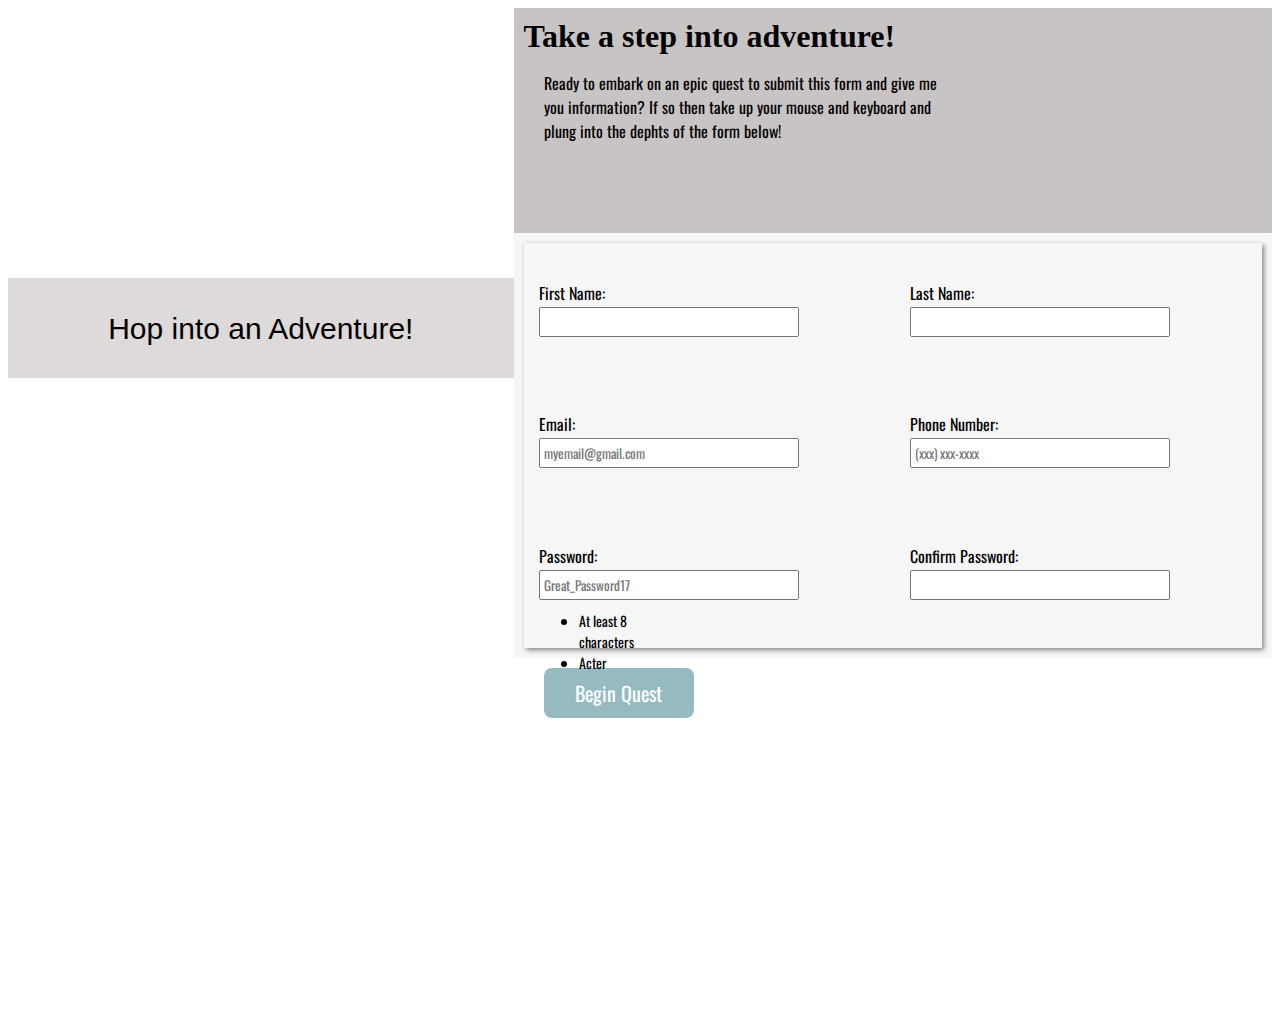
==== form.html @ 25764f62 "Add more fonts, a submit button, and cleaned up UI" ====
<!DOCTYPE html>
<html lang="en">

<head>
    <meta charset="UTF-8">
    <meta http-equiv="X-UA-Compatible" content="IE=edge">
    <meta name="viewport" content="width=device-width, initial-scale=1.0">
    <title>Document</title>
    <link rel="stylesheet" href="style.css">

    <script src="https://kit.fontawesome.com/62fde95db0.js" crossorigin="anonymous"></script>
    
    <link rel="preconnect" href="https://fonts.googleapis.com">
    <link rel="preconnect" href="https://fonts.gstatic.com" crossorigin>
    <link href="https://fonts.googleapis.com/css2?family=Oswald&display=swap" rel="stylesheet">

    <link rel="preconnect" href="https://fonts.googleapis.com">
    <link rel="preconnect" href="https://fonts.gstatic.com" crossorigin>
    <link href="https://fonts.googleapis.com/css2?family=Oswald&display=swap" rel="stylesheet">

    <link rel="preconnect" href="https://fonts.googleapis.com">
    <link rel="preconnect" href="https://fonts.gstatic.com" crossorigin>
    <link href="https://fonts.googleapis.com/css2?family=Oswald&display=swap" rel="stylesheet">


</head>

<body>

    <div class="form-container">
        <div class="left-elements">
            <div class="img-container">
                <img src="" alt="">
            </div>
            <div class="logo-bar">
                <p class="logo">Hop into an Adventure!
                </p>
            </div>

        </div>

        <div class="form-elements">
            <div class="form-header">
                <h1>Take a step into adventure!</h1>
                <p class="intro">Ready to embark on an epic quest to submit this form
                    and give me you information? If so then take up your mouse and keyboard and plung into 
                    the dephts of the form below!
                </p>
            </div>
            <div class="main-form">
                <form action="" method="get" class="form">
                    <div class="left-form-elements">
                        <div class="input-container">
                            <label for="first-name">First Name:</label>
                            <input type="text" id="first-name" name="first-name">
                        </div>

                        <div class="input-container">
                            <label for="email">Email:</label>
                            <input type="email" name="email" id="email" placeholder="myemail@gmail.com">
                        </div>

                        <div class="input-container">
                            <label for="password">Password:</label>
                            <input type="password" name="password" id="password"
                                pattern="(?=^.{8,}$)((?=.*\d)|(?=.*\W+))(?![.\n])(?=.*[A-Z])(?=.*[a-z]).*$"
                                placeholder="Great_Password17">
                        </div>
                        <div class="reqs">
                            <ul>
                                <li>At least 8 characters</li>
                                <li>Acter</li>
                            </ul>
                        </div>

                    </div>

                    <div class="right-form-elements">
                        <div class="input-container">
                            <label for="last-name">Last Name:</label>
                            <input type="text" name="last-name" id="last-name">
                        </div>

                        <div class="input-container">
                            <label for="phone-number">Phone Number:</label>
                            <input type="tel" name="phone-number" id="phone-number" placeholder="(xxx) xxx-xxxx">
                        </div>
                        <div class="input-container">

                            <label for="password-confirm">Confirm Password:</label>
                            <input type="password" name="password-confirm" id="password-confirm">
                        </div>
                    </div>
            </div>
            <div class="submit-section">
                <button type="submit">Begin Quest</button>

            </div>

            </form>
        </div>


    </div>
</body>

</html>
---- style.css ----
@font-face {
    font-family: "magic-font";
    src: url("/home/michael/repos/Sign-Up-Form/fonts/Magic Retro.ttf");
    font-weight: normal;
    font-style: normal;
}

.fa-swords{
    width: 100px;
    height: 100px;
}

h1 + .intro{
    font-family: 'Oswald', sans-serif;

}

h1{
    margin: 10px;
}

.intro{
width: 400px;
margin-left:30px;
}

.form-container {
    display: flex;
    flex-direction: row;
}

.left-elements {
    position: relative;
    flex-direction: column;
    justify-content: center;
    background-image: url("/home/michael/repos/Sign-Up-Form/photo-1553434320-e9f5757140b1.avif");
    background-size: cover;
    width: 40%;
    height: 100vh;
}

.logo-bar {
    display: flex;
    flex-direction: row;
    justify-content: center;
    align-items: center;
    position: absolute;
    top: 30%;
    height: 100px;
    width: 100%;

    background-color: rgba(186, 176, 176, 0.475)
}

.logo {

    font-family: "magic-font", sans-serif;
    font-size: 30px;
    line-height: 1px;
}

.form {
    font-family: 'Oswald', sans-serif;
    position: relative;

    display: flex;
    flex-direction: row;
    justify-content: space-around;

    height: 45vh;
    margin: 10px;
    gap: 20px;
    box-shadow: 2px 2px 5px gray;
}

.form-elements {
    display: flex;
    flex-direction: column;
    background-color: rgb(246, 246, 246);

    width: 60%;
}

.form-header {


    background-color: rgba(167, 158, 158, 0.563);
    height: 25vh;
    width: 100%;
}

.left-form-elements {
    display: flex;
    flex-direction: column;
    justify-content: space-around;

    margin-left: 15px;
    margin-bottom: 10px;
}

.right-form-elements {
    display: flex;
    flex-direction: column;
    justify-content: space-around;
    margin-bottom: 10px;

}

/*
.input-container{
    display: flex;
    flex-direction: row;
    justify-content: flex-start;
}
*/

.reqs {
    position: absolute;
}

ul {
    position: absolute;
    top: 17vh;
}
li{
    font-size: 14px;
}

.submit-section {
    background-color: white;
    height: 40vh;
}


label {
    margin-bottom: 2px;
    width: 150px;
    display: inline-block
}

input {
    padding: 3px;
    width: 250px;
    font-family: 'Oswald', sans-serif;

}

button{
    font-family: 'Oswald', sans-serif;
    color: white;
    background-color: rgba(149, 187, 192, 1);

    border: none;
    margin-top:10px ;
    margin-left: 30px;
    border-radius: 8px;
    font-size: 20px;
    padding: 10px;
    width: 150px;
    height: 50px;
}

button:hover{
    background-color: rgba(139, 177, 182, 1);
    box-shadow: 2px 2px 2px gray;
}

button:active{
    background-color: rgba(119, 157, 172, 1);
    box-shadow: 4px 4px 4px gray;
}

input:invalid {
    border: 2px solid rgb(208, 48, 48);
    box-shadow: none;
}

input:valid {}

input:focus {
    box-shadow: 5px 2px 10px #888888;
    border: 2px solid black;
}
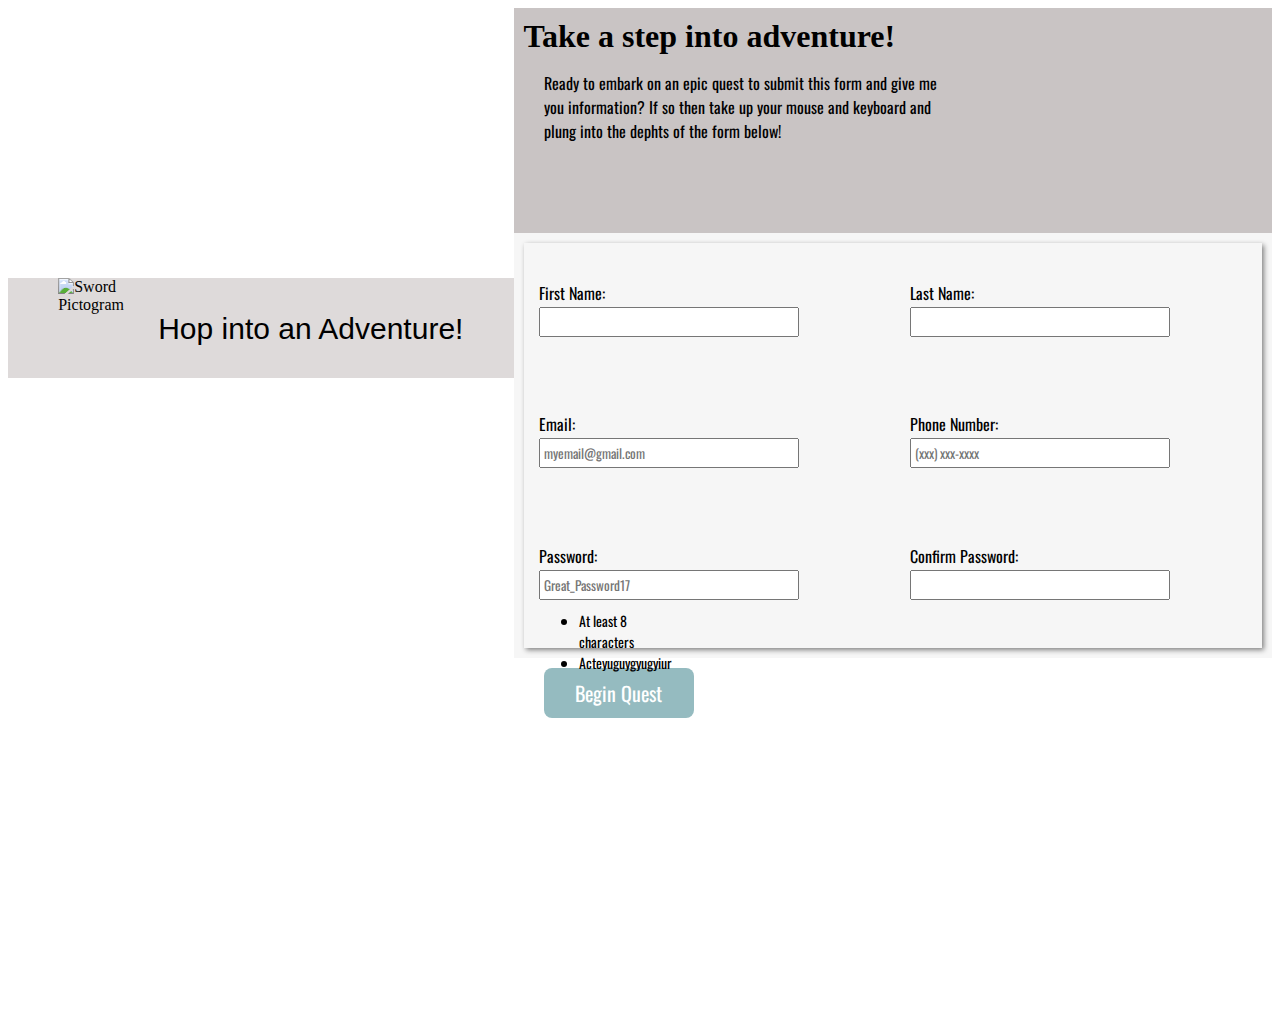
==== commit 93860661: "Placeholder state incase need to roll back" ====
--- a/form.html
+++ b/form.html
@@ -30,9 +30,9 @@
     <div class="form-container">
         <div class="left-elements">
             <div class="img-container">
-                <img src="" alt="">
             </div>
             <div class="logo-bar">
+                <img class = "sword-image" src="/home/michael/repos/Sign-Up-Form/pictures/158107.png" alt="Sword Pictogram">
                 <p class="logo">Hop into an Adventure!
                 </p>
             </div>
@@ -69,7 +69,8 @@
                         <div class="reqs">
                             <ul>
                                 <li>At least 8 characters</li>
-                                <li>Acter</li>
+                                <li>Acteyuguygyugyiur</li>
+                                
                             </ul>
                         </div>
 
--- a/style.css
+++ b/style.css
@@ -5,9 +5,17 @@
     font-style: normal;
 }
 
+/*
 .fa-swords{
     width: 100px;
     height: 100px;
+}
+*/
+
+
+.sword-image{
+    height: 100px;
+    width: 100px;
 }
 
 h1 + .intro{
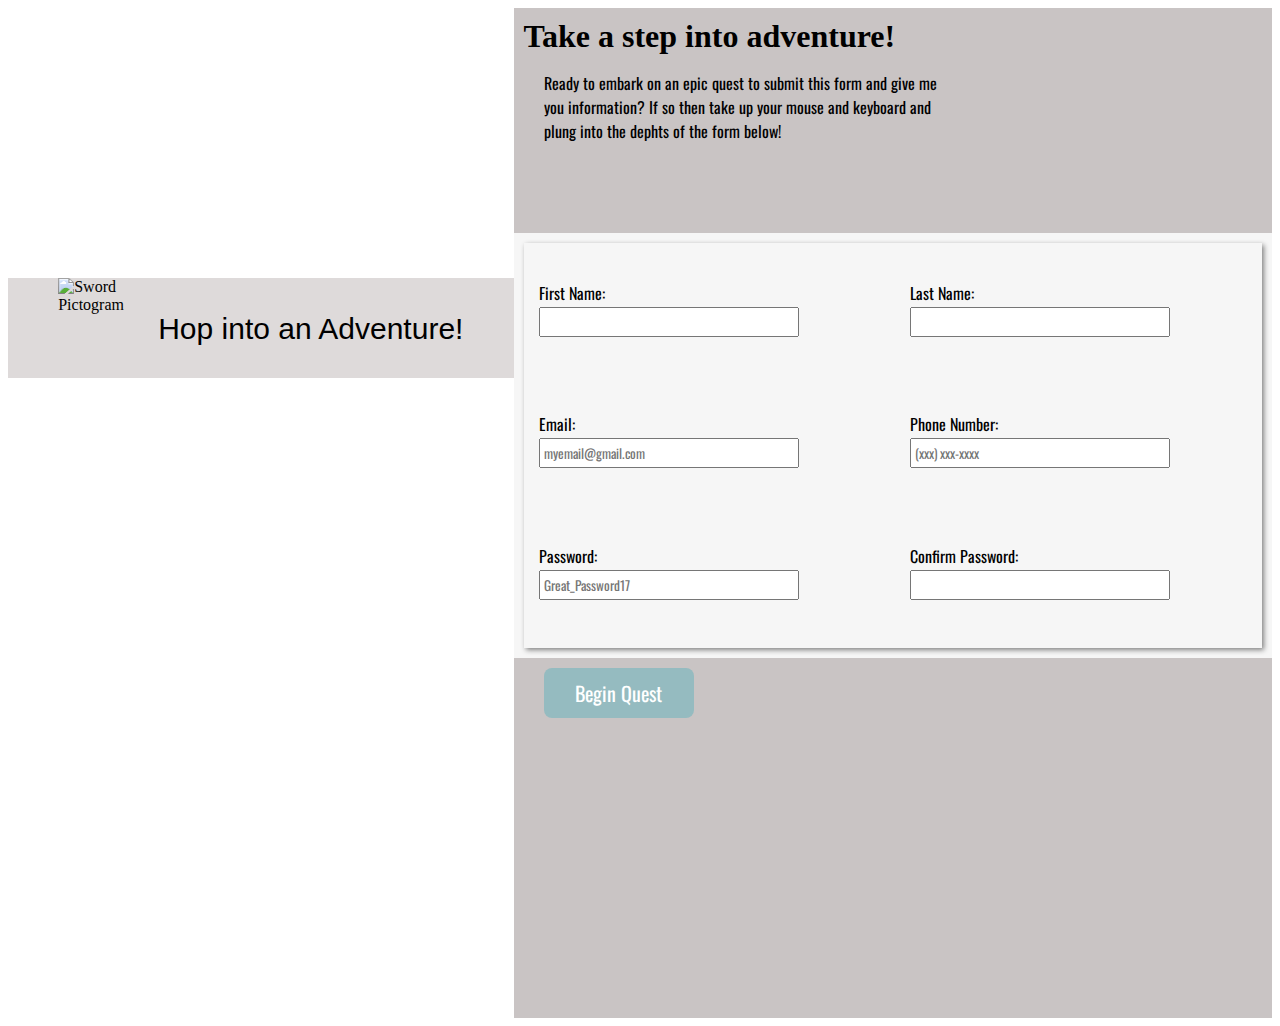
==== commit cf0c507a: "Cleaned up UI and code a bit" ====
--- a/form.html
+++ b/form.html
@@ -9,7 +9,7 @@
     <link rel="stylesheet" href="style.css">
 
     <script src="https://kit.fontawesome.com/62fde95db0.js" crossorigin="anonymous"></script>
-    
+
     <link rel="preconnect" href="https://fonts.googleapis.com">
     <link rel="preconnect" href="https://fonts.gstatic.com" crossorigin>
     <link href="https://fonts.googleapis.com/css2?family=Oswald&display=swap" rel="stylesheet">
@@ -32,7 +32,8 @@
             <div class="img-container">
             </div>
             <div class="logo-bar">
-                <img class = "sword-image" src="/home/michael/repos/Sign-Up-Form/pictures/158107.png" alt="Sword Pictogram">
+                <img class="sword-image" src="/home/michael/repos/Sign-Up-Form/pictures/158107.png"
+                    alt="Sword Pictogram">
                 <p class="logo">Hop into an Adventure!
                 </p>
             </div>
@@ -43,7 +44,7 @@
             <div class="form-header">
                 <h1>Take a step into adventure!</h1>
                 <p class="intro">Ready to embark on an epic quest to submit this form
-                    and give me you information? If so then take up your mouse and keyboard and plung into 
+                    and give me you information? If so then take up your mouse and keyboard and plung into
                     the dephts of the form below!
                 </p>
             </div>
@@ -66,13 +67,7 @@
                                 pattern="(?=^.{8,}$)((?=.*\d)|(?=.*\W+))(?![.\n])(?=.*[A-Z])(?=.*[a-z]).*$"
                                 placeholder="Great_Password17">
                         </div>
-                        <div class="reqs">
-                            <ul>
-                                <li>At least 8 characters</li>
-                                <li>Acteyuguygyugyiur</li>
-                                
-                            </ul>
-                        </div>
+
 
                     </div>
 
--- a/style.css
+++ b/style.css
@@ -11,7 +11,9 @@
     height: 100px;
 }
 */
-
+html{
+    overflow: hidden;
+}
 
 .sword-image{
     height: 100px;
@@ -135,7 +137,7 @@
 }
 
 .submit-section {
-    background-color: white;
+    background-color: rgba(167, 158, 158, 0.563);
     height: 40vh;
 }
 
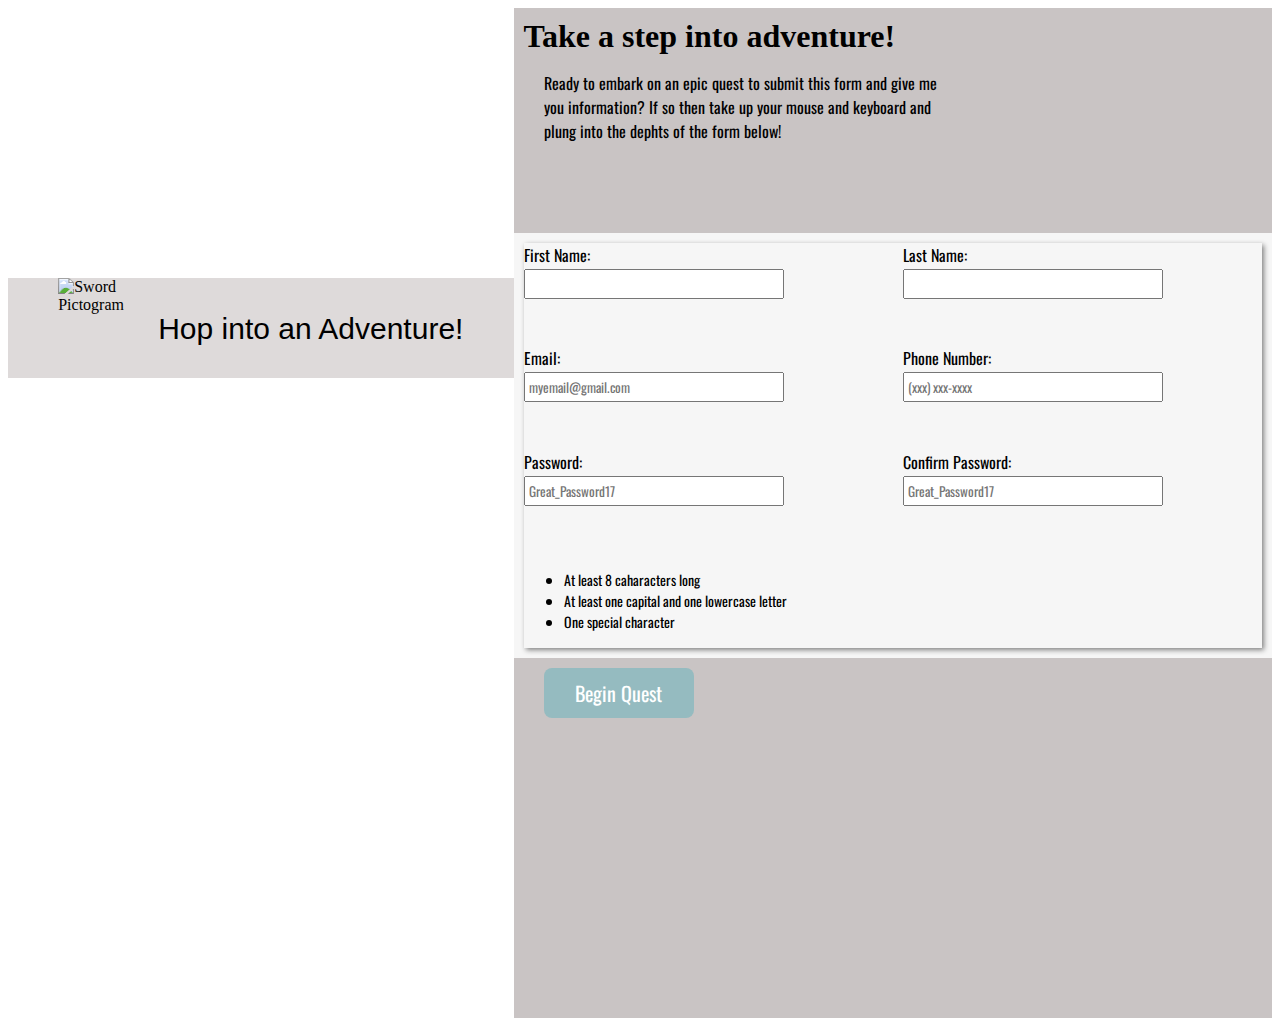
==== commit 600fab9c: "Changed from display flex to display grid for the form" ====
--- a/form.html
+++ b/form.html
@@ -50,43 +50,44 @@
             </div>
             <div class="main-form">
                 <form action="" method="get" class="form">
-                    <div class="left-form-elements">
-                        <div class="input-container">
-                            <label for="first-name">First Name:</label>
-                            <input type="text" id="first-name" name="first-name">
-                        </div>
+                    <div>
+                        <label for="first-name">First Name:</label>
+                        <input type="text" id="first-name" name="first-name">
+                    </div>
+                    <div>
 
-                        <div class="input-container">
-                            <label for="email">Email:</label>
-                            <input type="email" name="email" id="email" placeholder="myemail@gmail.com">
-                        </div>
-
-                        <div class="input-container">
-                            <label for="password">Password:</label>
-                            <input type="password" name="password" id="password"
-                                pattern="(?=^.{8,}$)((?=.*\d)|(?=.*\W+))(?![.\n])(?=.*[A-Z])(?=.*[a-z]).*$"
-                                placeholder="Great_Password17">
-                        </div>
-
-
+                        <label for="last-name">Last Name:</label>
+                        <input type="text" name="last-name" id="last-name">
+                    </div>
+                    <div>
+                        <label for="email">Email:</label>
+                        <input type="email" name="email" id="email" placeholder="myemail@gmail.com">
+                    </div>
+                    <div>
+                        <label for="phone-number">Phone Number:</label>
+                        <input type="tel" name="phone-number" id="phone-number" placeholder="(xxx) xxx-xxxx">
                     </div>
 
-                    <div class="right-form-elements">
-                        <div class="input-container">
-                            <label for="last-name">Last Name:</label>
-                            <input type="text" name="last-name" id="last-name">
-                        </div>
+                    <div>
+                        <label for="password">Password:</label>
+                        <input type="password" name="password" id="password"
+                            pattern="(?=^.{8,}$)((?=.*\d)|(?=.*\W+))(?![.\n])(?=.*[A-Z])(?=.*[a-z]).*$"
+                            placeholder="Great_Password17">
+                    </div>
 
-                        <div class="input-container">
-                            <label for="phone-number">Phone Number:</label>
-                            <input type="tel" name="phone-number" id="phone-number" placeholder="(xxx) xxx-xxxx">
-                        </div>
-                        <div class="input-container">
+                    <div>
+                        <label for="password-confirm">Confirm Password:</label>
+                        <input type="password" name="password-confirm" id="password-confirm" pattern="(?=^.{8,}$)((?=.*\d)|(?=.*\W+))(?![.\n])(?=.*[A-Z])(?=.*[a-z]).*$"
+                        placeholder="Great_Password17">
+                    </div>
+                    <div>
+                        <ul>
+                            <li>At least 8 caharacters long</li>
+                            <li>At least one capital and one lowercase letter</li>
+                            <li>One special character</li>
+                        </ul>
+                    </div>
 
-                            <label for="password-confirm">Confirm Password:</label>
-                            <input type="password" name="password-confirm" id="password-confirm">
-                        </div>
-                    </div>
             </div>
             <div class="submit-section">
                 <button type="submit">Begin Quest</button>
--- a/style.css
+++ b/style.css
@@ -70,12 +70,18 @@
 }
 
 .form {
+    
     font-family: 'Oswald', sans-serif;
     position: relative;
-
+/*
     display: flex;
     flex-direction: row;
     justify-content: space-around;
+*/
+
+display: grid;
+grid-template-columns: 1fr 1fr;
+grid-template-rows: 1fr 1fr 1fr 1fr;
 
     height: 45vh;
     margin: 10px;
@@ -129,8 +135,6 @@
 }
 
 ul {
-    position: absolute;
-    top: 17vh;
 }
 li{
     font-size: 14px;
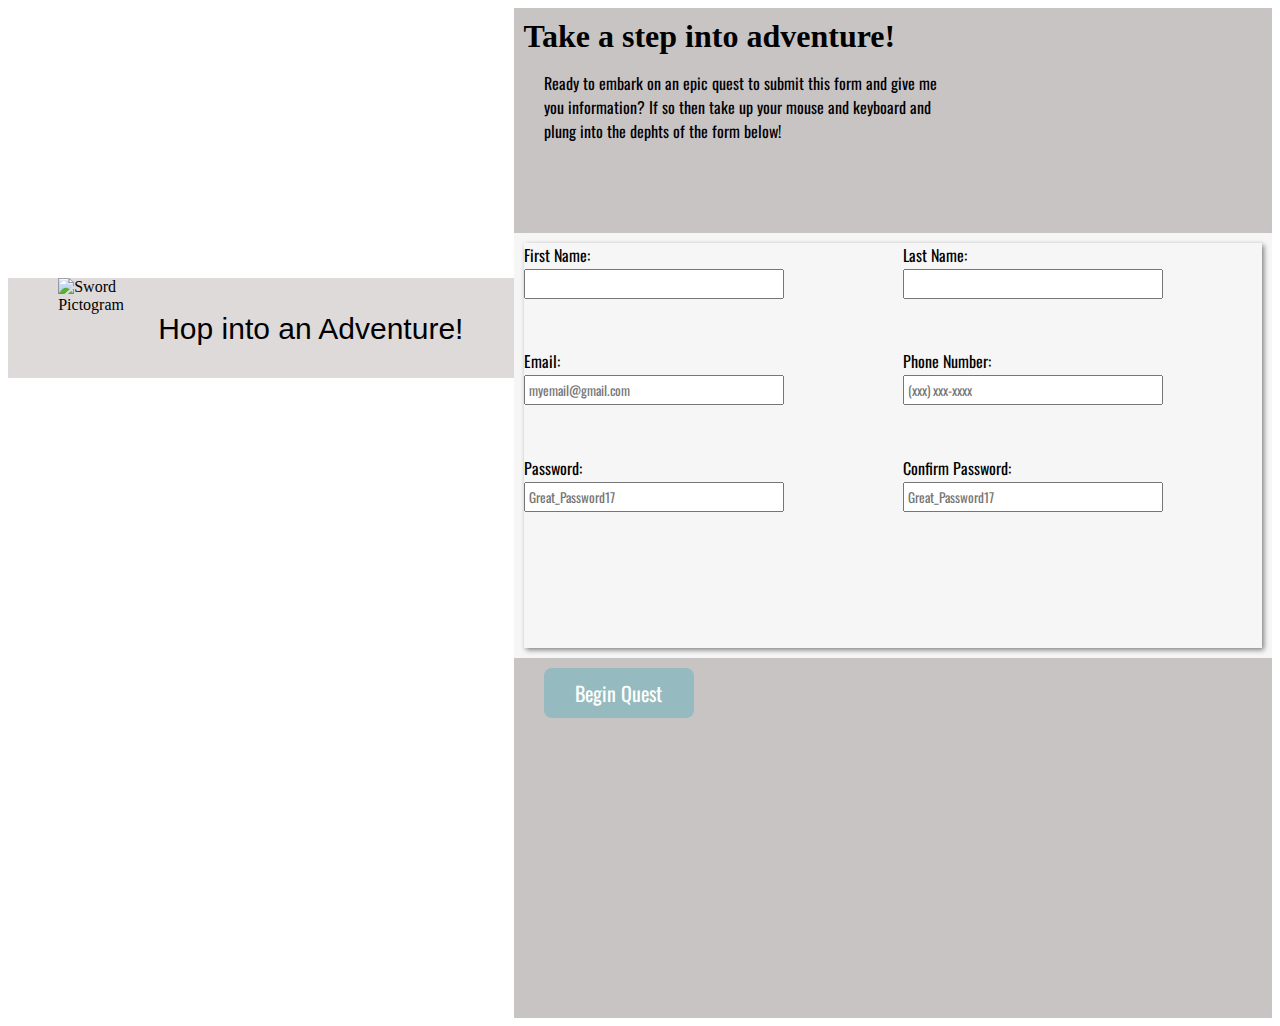
==== commit 18354114: "Add javascript to change reqs to red or green depending on if password requirements have been met" ====
--- a/form.html
+++ b/form.html
@@ -70,7 +70,7 @@
 
                     <div>
                         <label for="password">Password:</label>
-                        <input type="password" name="password" id="password"
+                        <input type="password" class ="password" name="password" id="password"
                             pattern="(?=^.{8,}$)((?=.*\d)|(?=.*\W+))(?![.\n])(?=.*[A-Z])(?=.*[a-z]).*$"
                             placeholder="Great_Password17">
                     </div>
@@ -80,11 +80,13 @@
                         <input type="password" name="password-confirm" id="password-confirm" pattern="(?=^.{8,}$)((?=.*\d)|(?=.*\W+))(?![.\n])(?=.*[A-Z])(?=.*[a-z]).*$"
                         placeholder="Great_Password17">
                     </div>
-                    <div>
+                    <div class = "reqs">
                         <ul>
-                            <li>At least 8 caharacters long</li>
-                            <li>At least one capital and one lowercase letter</li>
-                            <li>One special character</li>
+                            <li class ="passLength">At least 8 caharacters long</li>
+                            <li class = "capital">At least one capital letter</li>
+                            <li class = "lowercase">At least one lowwercase letter</li>
+                            <li class = "specialChar">One special character</li>
+                            <li class = "num">At least one number</li>
                         </ul>
                     </div>
 
@@ -99,6 +101,7 @@
 
 
     </div>
+    <script src = "index.js"></script>
 </body>
 
 </html>--- a/style.css
+++ b/style.css
@@ -131,7 +131,15 @@
 */
 
 .reqs {
-    position: absolute;
+    display: none;
+}
+
+.lowercase{
+
+}
+
+.capital{
+
 }
 
 ul {
@@ -191,6 +199,14 @@
 
 input:valid {}
 
+li:valid{
+    color: green;  
+}
+
+li:invalid{
+    color: red;
+}
+
 input:focus {
     box-shadow: 5px 2px 10px #888888;
     border: 2px solid black;
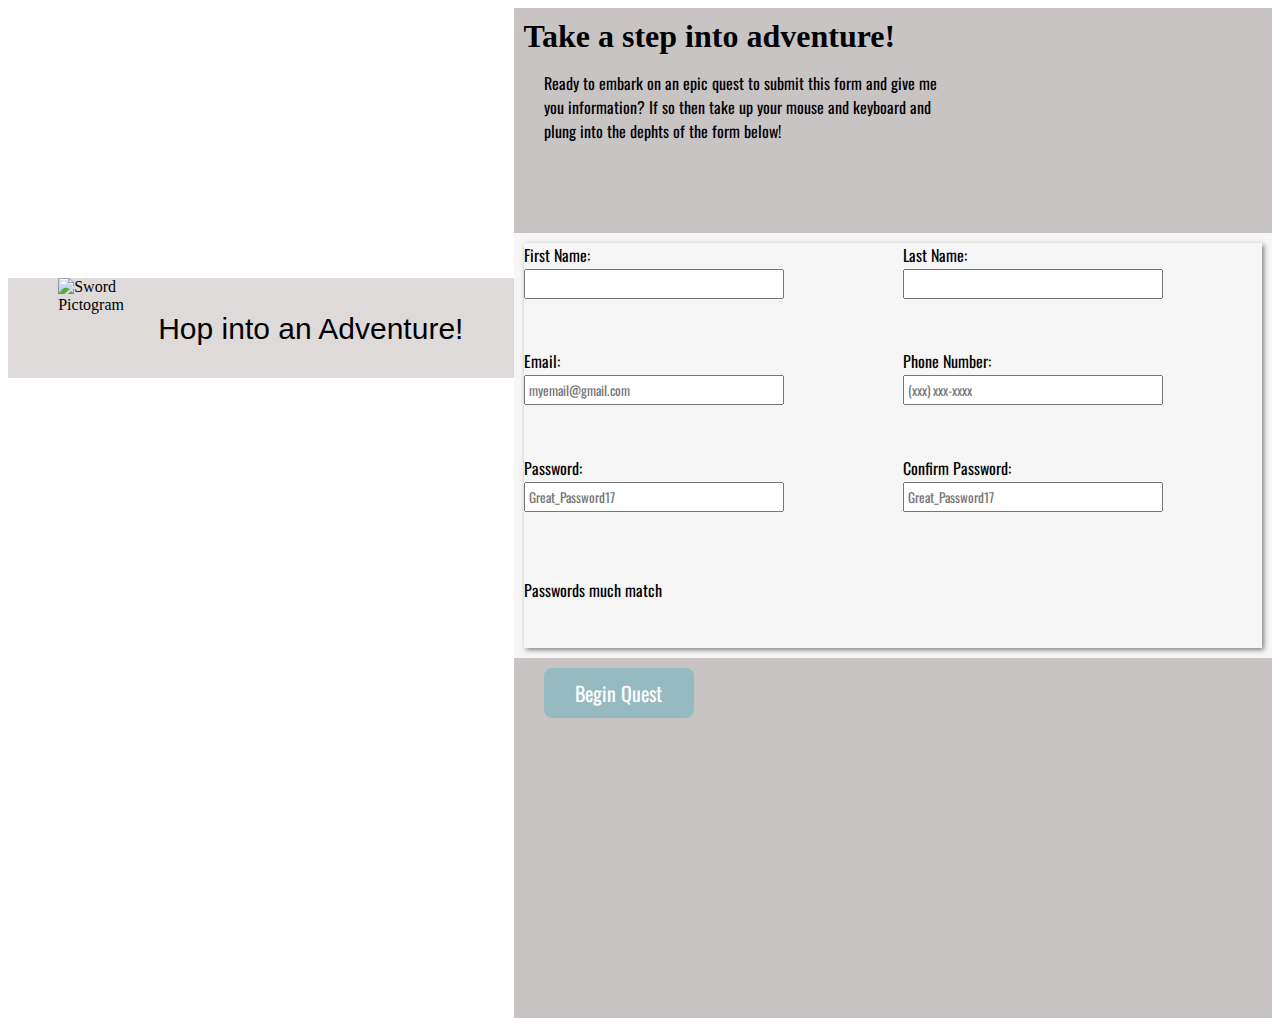
==== commit 1adef79f: "Add function to compare password and confirm password to make sure they  are the dame" ====
--- a/form.html
+++ b/form.html
@@ -77,7 +77,7 @@
 
                     <div>
                         <label for="password-confirm">Confirm Password:</label>
-                        <input type="password" name="password-confirm" id="password-confirm" pattern="(?=^.{8,}$)((?=.*\d)|(?=.*\W+))(?![.\n])(?=.*[A-Z])(?=.*[a-z]).*$"
+                        <input type="password" class = "password-confirm" name="password-confirm" id="password-confirm" pattern="(?=^.{8,}$)((?=.*\d)|(?=.*\W+))(?![.\n])(?=.*[A-Z])(?=.*[a-z]).*$"
                         placeholder="Great_Password17">
                     </div>
                     <div class = "reqs">
@@ -88,6 +88,9 @@
                             <li class = "specialChar">One special character</li>
                             <li class = "num">At least one number</li>
                         </ul>
+                    </div>
+                    <div>
+                        <p class ="passwordCheck">Passwords much match</p>
                     </div>
 
             </div>
--- a/style.css
+++ b/style.css
@@ -146,6 +146,7 @@
 }
 li{
     font-size: 14px;
+    font-family: 'Oswald', sans-serif;
 }
 
 .submit-section {
@@ -197,14 +198,8 @@
     box-shadow: none;
 }
 
-input:valid {}
-
-li:valid{
-    color: green;  
-}
-
-li:invalid{
-    color: red;
+.passwordCheck{
+    font-family: 'Oswald', sans-serif;
 }
 
 input:focus {
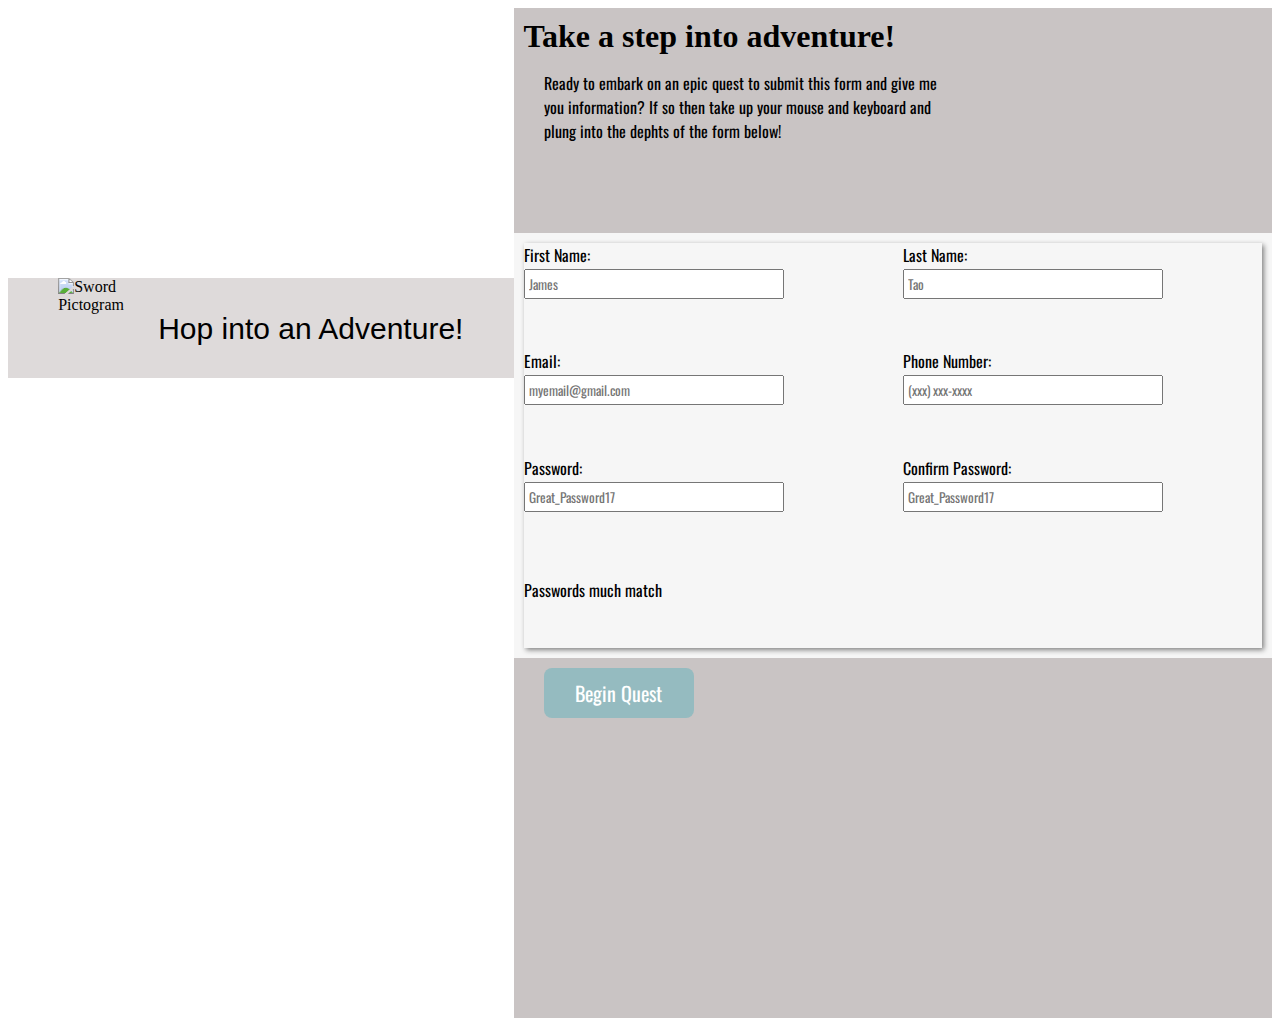
==== commit 95053c20: "Add light media query styling and add more placeholders" ====
--- a/form.html
+++ b/form.html
@@ -52,12 +52,12 @@
                 <form action="" method="get" class="form">
                     <div>
                         <label for="first-name">First Name:</label>
-                        <input type="text" id="first-name" name="first-name">
+                        <input type="text" id="first-name" name="first-name" placeholder="James">
                     </div>
                     <div>
 
                         <label for="last-name">Last Name:</label>
-                        <input type="text" name="last-name" id="last-name">
+                        <input type="text" name="last-name" id="last-name" placeholder="Tao">
                     </div>
                     <div>
                         <label for="email">Email:</label>
--- a/style.css
+++ b/style.css
@@ -5,33 +5,28 @@
     font-style: normal;
 }
 
-/*
-.fa-swords{
-    width: 100px;
-    height: 100px;
-}
-*/
-html{
+
+html {
     overflow: hidden;
 }
 
-.sword-image{
+.sword-image {
     height: 100px;
     width: 100px;
 }
 
-h1 + .intro{
-    font-family: 'Oswald', sans-serif;
-
-}
-
-h1{
+h1+.intro {
+    font-family: 'Oswald', sans-serif;
+
+}
+
+h1 {
     margin: 10px;
 }
 
-.intro{
-width: 400px;
-margin-left:30px;
+.intro {
+    width: 400px;
+    margin-left: 30px;
 }
 
 .form-container {
@@ -70,18 +65,12 @@
 }
 
 .form {
-    
     font-family: 'Oswald', sans-serif;
     position: relative;
-/*
-    display: flex;
-    flex-direction: row;
-    justify-content: space-around;
-*/
-
-display: grid;
-grid-template-columns: 1fr 1fr;
-grid-template-rows: 1fr 1fr 1fr 1fr;
+
+    display: grid;
+    grid-template-columns: 1fr 1fr;
+    grid-template-rows: 1fr 1fr 1fr 1fr;
 
     height: 45vh;
     margin: 10px;
@@ -98,8 +87,6 @@
 }
 
 .form-header {
-
-
     background-color: rgba(167, 158, 158, 0.563);
     height: 25vh;
     width: 100%;
@@ -122,29 +109,12 @@
 
 }
 
-/*
-.input-container{
-    display: flex;
-    flex-direction: row;
-    justify-content: flex-start;
-}
-*/
-
 .reqs {
     display: none;
 }
 
-.lowercase{
-
-}
-
-.capital{
-
-}
-
-ul {
-}
-li{
+
+li {
     font-size: 14px;
     font-family: 'Oswald', sans-serif;
 }
@@ -168,13 +138,13 @@
 
 }
 
-button{
+button {
     font-family: 'Oswald', sans-serif;
     color: white;
     background-color: rgba(149, 187, 192, 1);
 
     border: none;
-    margin-top:10px ;
+    margin-top: 10px;
     margin-left: 30px;
     border-radius: 8px;
     font-size: 20px;
@@ -183,12 +153,12 @@
     height: 50px;
 }
 
-button:hover{
+button:hover {
     background-color: rgba(139, 177, 182, 1);
     box-shadow: 2px 2px 2px gray;
 }
 
-button:active{
+button:active {
     background-color: rgba(119, 157, 172, 1);
     box-shadow: 4px 4px 4px gray;
 }
@@ -198,11 +168,36 @@
     box-shadow: none;
 }
 
-.passwordCheck{
+.passwordCheck {
     font-family: 'Oswald', sans-serif;
 }
 
 input:focus {
     box-shadow: 5px 2px 10px #888888;
     border: 2px solid black;
+}
+
+@media all and (max-width: 1000px){
+.logo-bar{
+    display: flex;
+    flex-direction: column;
+    justify-content: center;
+    align-items: center;
+
+}
+
+.form{
+    display: flex;
+    flex-direction: column;
+    justify-content: center;
+}
+
+li{
+    font-size: 12px;
+}
+.passwordCheck{
+    font-size: 12px;
+    margin-left: 15px;
+
+}
 }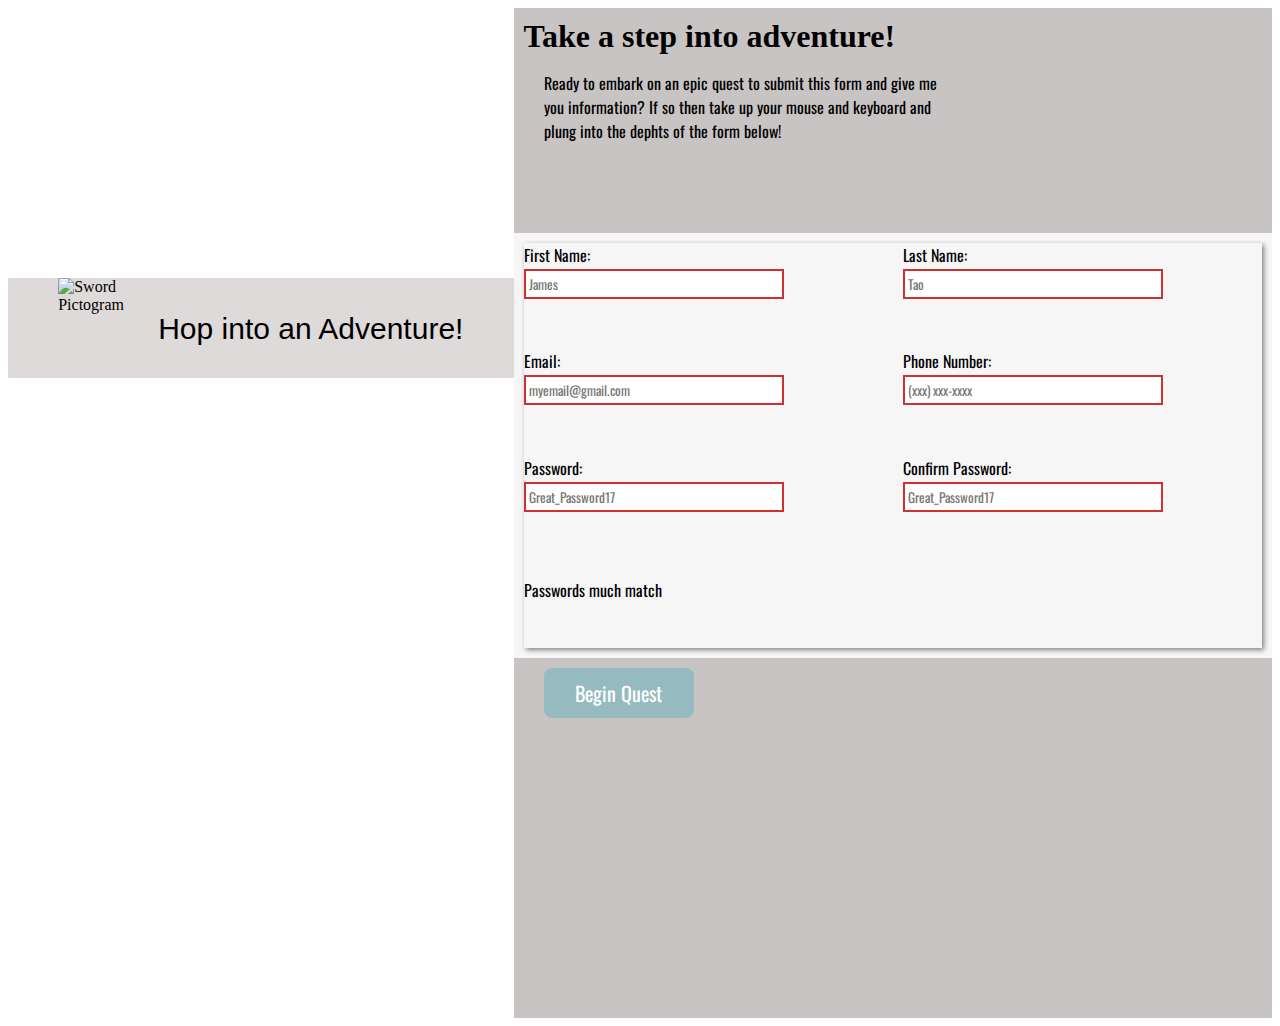
==== commit 8561bc51: "dd required attribute to inputs" ====
--- a/form.html
+++ b/form.html
@@ -52,33 +52,33 @@
                 <form action="" method="get" class="form">
                     <div>
                         <label for="first-name">First Name:</label>
-                        <input type="text" id="first-name" name="first-name" placeholder="James">
+                        <input type="text" id="first-name" name="first-name" placeholder="James" required>
                     </div>
                     <div>
 
                         <label for="last-name">Last Name:</label>
-                        <input type="text" name="last-name" id="last-name" placeholder="Tao">
+                        <input type="text" name="last-name" id="last-name" placeholder="Tao" required>
                     </div>
                     <div>
                         <label for="email">Email:</label>
-                        <input type="email" name="email" id="email" placeholder="myemail@gmail.com">
+                        <input type="email" name="email" id="email" placeholder="myemail@gmail.com" required>
                     </div>
                     <div>
                         <label for="phone-number">Phone Number:</label>
-                        <input type="tel" name="phone-number" id="phone-number" placeholder="(xxx) xxx-xxxx">
+                        <input type="tel" name="phone-number" id="phone-number" placeholder="(xxx) xxx-xxxx" required>
                     </div>
 
                     <div>
                         <label for="password">Password:</label>
                         <input type="password" class ="password" name="password" id="password"
                             pattern="(?=^.{8,}$)((?=.*\d)|(?=.*\W+))(?![.\n])(?=.*[A-Z])(?=.*[a-z]).*$"
-                            placeholder="Great_Password17">
+                            placeholder="Great_Password17" required>
                     </div>
 
                     <div>
                         <label for="password-confirm">Confirm Password:</label>
                         <input type="password" class = "password-confirm" name="password-confirm" id="password-confirm" pattern="(?=^.{8,}$)((?=.*\d)|(?=.*\W+))(?![.\n])(?=.*[A-Z])(?=.*[a-z]).*$"
-                        placeholder="Great_Password17">
+                        placeholder="Great_Password17" required>
                     </div>
                     <div class = "reqs">
                         <ul>
--- a/style.css
+++ b/style.css
@@ -177,6 +177,10 @@
     border: 2px solid black;
 }
 
+input:not(:placeholder-shown):not(:focus):invalid {
+    border: 2px solid rgb(208, 48, 48);
+  }
+
 @media all and (max-width: 1000px){
 .logo-bar{
     display: flex;
